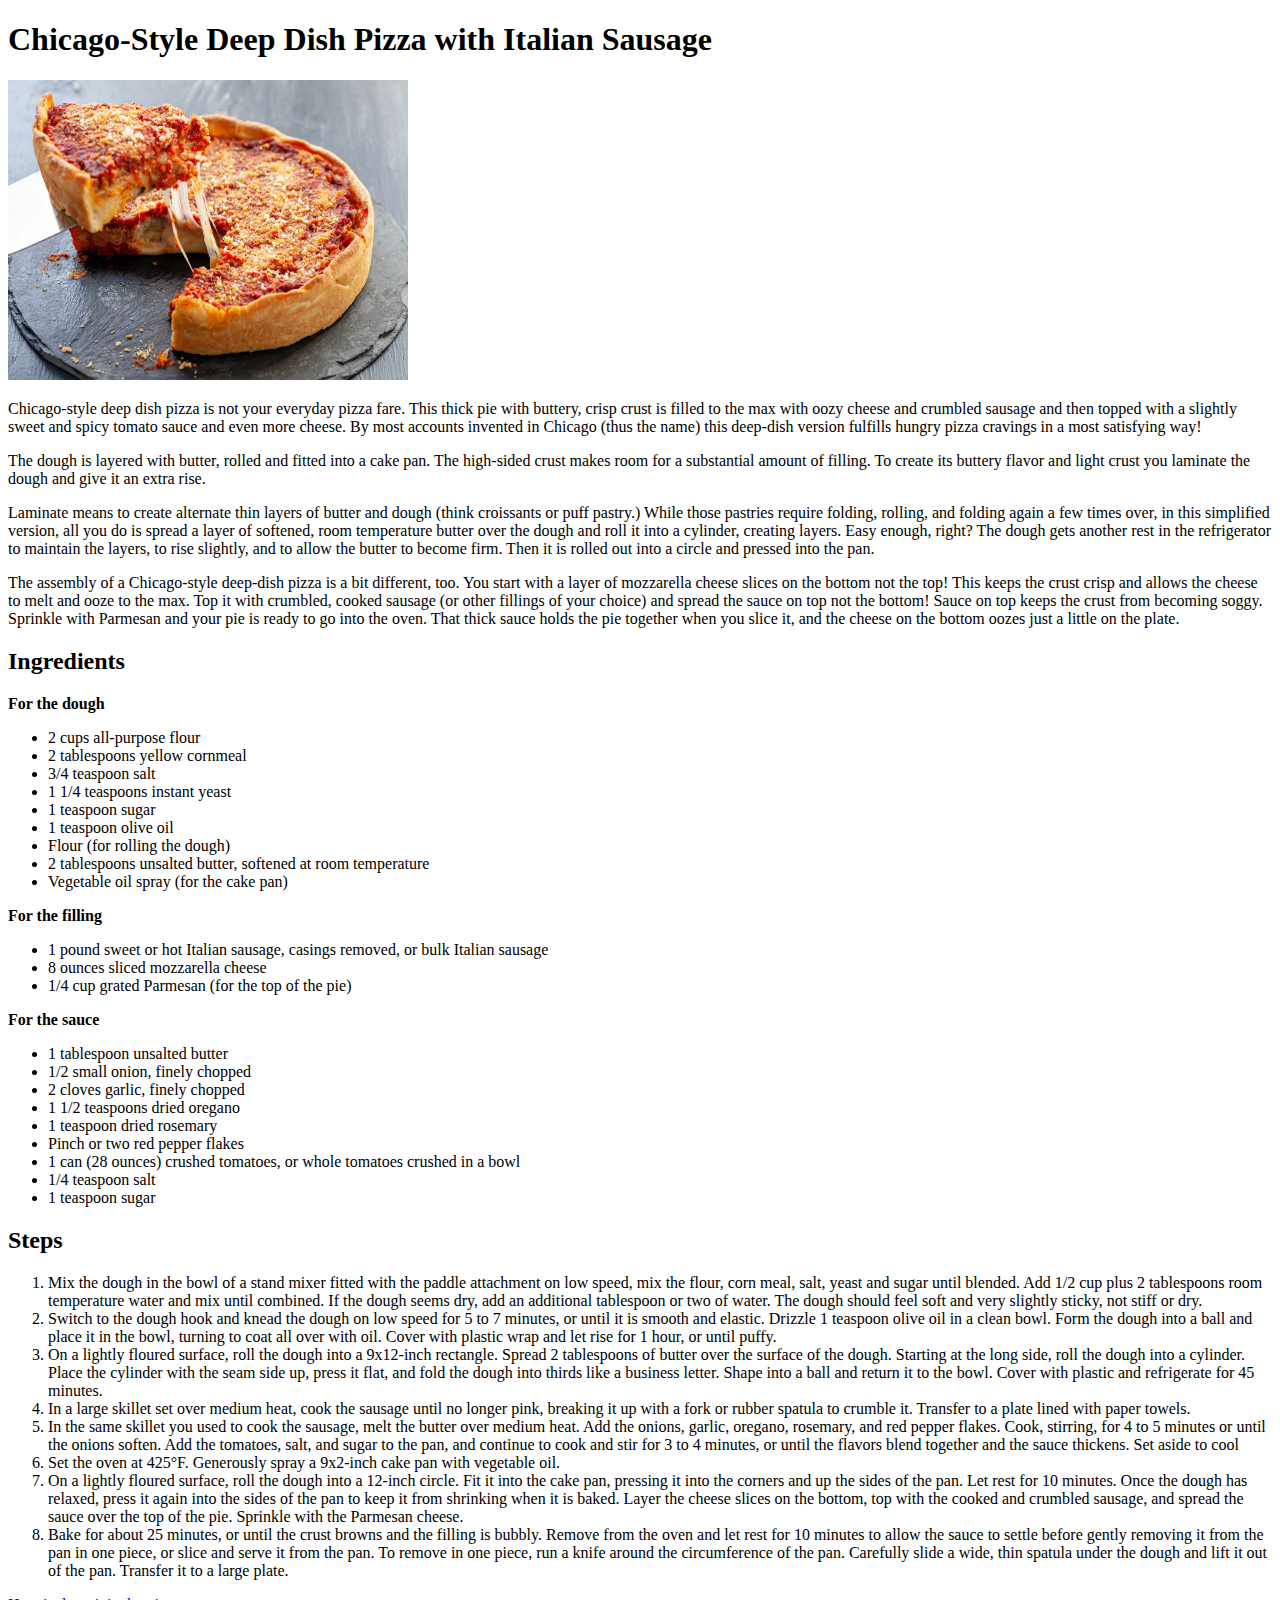
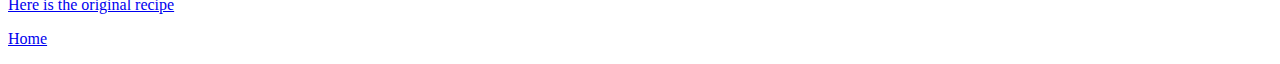
==== recipes/chicago_pizza.html @ c5e842e0 "Finish the contect of the Chicago Pizza recipe" ====
<!DOCTYPE html>
<html lang="en">
    <head>
        <meta charset="utf-8">
        <title>Chicago-Style Deep Dish Pizza with Italian Sausage</title>
    </head>
    <body>
        <h1>Chicago-Style Deep Dish Pizza with Italian Sausage</h1>
        <img src="../img/Chicago_Pizza.jpg" alt="Cooked chicago pizza on a plate" height="300" width="400">
        <p>Chicago-style deep dish pizza is not your everyday pizza fare. This thick pie with buttery, crisp crust is filled to the max with oozy cheese and crumbled sausage and then topped with a slightly sweet and spicy tomato sauce and even more cheese. By most accounts invented in Chicago (thus the name) this deep-dish version fulfills hungry pizza cravings in a most satisfying way!</p>
        <p>The dough is layered with butter, rolled and fitted into a cake pan. The high-sided crust makes room for a substantial amount of filling. To create its buttery flavor and light crust you laminate the dough and give it an extra rise.</p>
        <p>Laminate means to create alternate thin layers of butter and dough (think croissants or puff pastry.) While those pastries require folding, rolling, and folding again a few times over, in this simplified version, all you do is spread a layer of softened, room temperature butter over the dough and roll it into a cylinder, creating layers. Easy enough, right? The dough gets another rest in the refrigerator to maintain the layers, to rise slightly, and to allow the butter to become firm. Then it is rolled out into a circle and pressed into the pan.</p>
        <p>The assembly of a Chicago-style deep-dish pizza is a bit different, too. You start with a layer of mozzarella cheese slices on the bottom not the top! This keeps the crust crisp and allows the cheese to melt and ooze to the max. Top it with crumbled, cooked sausage (or other fillings of your choice) and spread the sauce on top not the bottom! Sauce on top keeps the crust from becoming soggy. Sprinkle with Parmesan and your pie is ready to go into the oven. That thick sauce holds the pie together when you slice it, and the cheese on the bottom oozes just a little on the plate.</p>
        <h2>Ingredients</h2>
        <p><strong>For the dough</strong></p>
        <ul>
            <li>2 cups all-purpose flour</li>
            <li>2 tablespoons yellow cornmeal</li>
            <li>3/4 teaspoon salt</li>
            <li>1 1/4 teaspoons instant yeast</li>
            <li>1 teaspoon sugar</li>
            <li>1 teaspoon olive oil</li>
            <li>Flour (for rolling the dough)</li>
            <li>2 tablespoons unsalted butter, softened at room temperature</li>
            <li>Vegetable oil spray (for the cake pan)</li>
        </ul>
        <p><strong>For the filling</strong></p>
        <ul>
            <li>1 pound sweet or hot Italian sausage, casings removed, or bulk Italian sausage</li>
            <li>8 ounces sliced mozzarella cheese</li>
            <li>1/4 cup grated Parmesan (for the top of the pie)</li>    
        </ul>
        <p><strong>For the sauce</strong></p>
        <ul>
            <li>1 tablespoon unsalted butter</li>
            <li>1/2 small onion, finely chopped</li>
            <li>2 cloves garlic, finely chopped</li>
            <li>1 1/2 teaspoons dried oregano</li>  
            <li>1 teaspoon dried rosemary</li>
            <li>Pinch or two red pepper flakes</li>
            <li>1 can (28 ounces) crushed tomatoes, or whole tomatoes crushed in a bowl</li>
            <li>1/4 teaspoon salt</li>
            <li>1 teaspoon sugar</li>
        </ul>
        <h2>Steps</h2>
        <ol>
            <li>Mix the dough in the bowl of a stand mixer fitted with the paddle attachment on low speed, mix the flour, corn meal, salt, yeast and sugar until blended. Add 1/2 cup plus 2 tablespoons room temperature water and mix until combined. If the dough seems dry, add an additional tablespoon or two of water. The dough should feel soft and very slightly sticky, not stiff or dry.</li>
            <li>Switch to the dough hook and knead the dough on low speed for 5 to 7 minutes, or until it is smooth and elastic. Drizzle 1 teaspoon olive oil in a clean bowl. Form the dough into a ball and place it in the bowl, turning to coat all over with oil. Cover with plastic wrap and let rise for 1 hour, or until puffy.</li>
            <li>On a lightly floured surface, roll the dough into a 9x12-inch rectangle. Spread 2 tablespoons of butter over the surface of the dough. Starting at the long side, roll the dough into a cylinder. Place the cylinder with the seam side up, press it flat, and fold the dough into thirds like a business letter. Shape into a ball and return it to the bowl. Cover with plastic and refrigerate for 45 minutes.</li>
            <li>In a large skillet set over medium heat, cook the sausage until no longer pink, breaking it up with a fork or rubber spatula to crumble it. Transfer to a plate lined with paper towels.</li>
            <li>In the same skillet you used to cook the sausage, melt the butter over medium heat. Add the onions, garlic, oregano, rosemary, and red pepper flakes. Cook, stirring, for 4 to 5 minutes or until the onions soften. Add the tomatoes, salt, and sugar to the pan, and continue to cook and stir for 3 to 4 minutes, or until the flavors blend together and the sauce thickens. Set aside to cool</li>
            <li>Set the oven at 425°F. Generously spray a 9x2-inch cake pan with vegetable oil.</li>
            <li>On a lightly floured surface, roll the dough into a 12-inch circle. Fit it into the cake pan, pressing it into the corners and up the sides of the pan. Let rest for 10 minutes. Once the dough has relaxed, press it again into the sides of the pan to keep it from shrinking when it is baked. Layer the cheese slices on the bottom, top with the cooked and crumbled sausage, and spread the sauce over the top of the pie. Sprinkle with the Parmesan cheese.</li>
            <li>Bake for about 25 minutes, or until the crust browns and the filling is bubbly. Remove from the oven and let rest for 10 minutes to allow the sauce to settle before gently removing it from the pan in one piece, or slice and serve it from the pan. To remove in one piece, run a knife around the circumference of the pan. Carefully slide a wide, thin spatula under the dough and lift it out of the pan. Transfer it to a large plate.</li>
        </ol>
        <p><a href="https://www.simplyrecipes.com/chicago-style-deep-dish-pizza-with-italian-sausage-5115964">Here is the original recipe</a> </p>
        <p><a href="../index.html">Home</a></p>
    </body>
</html>
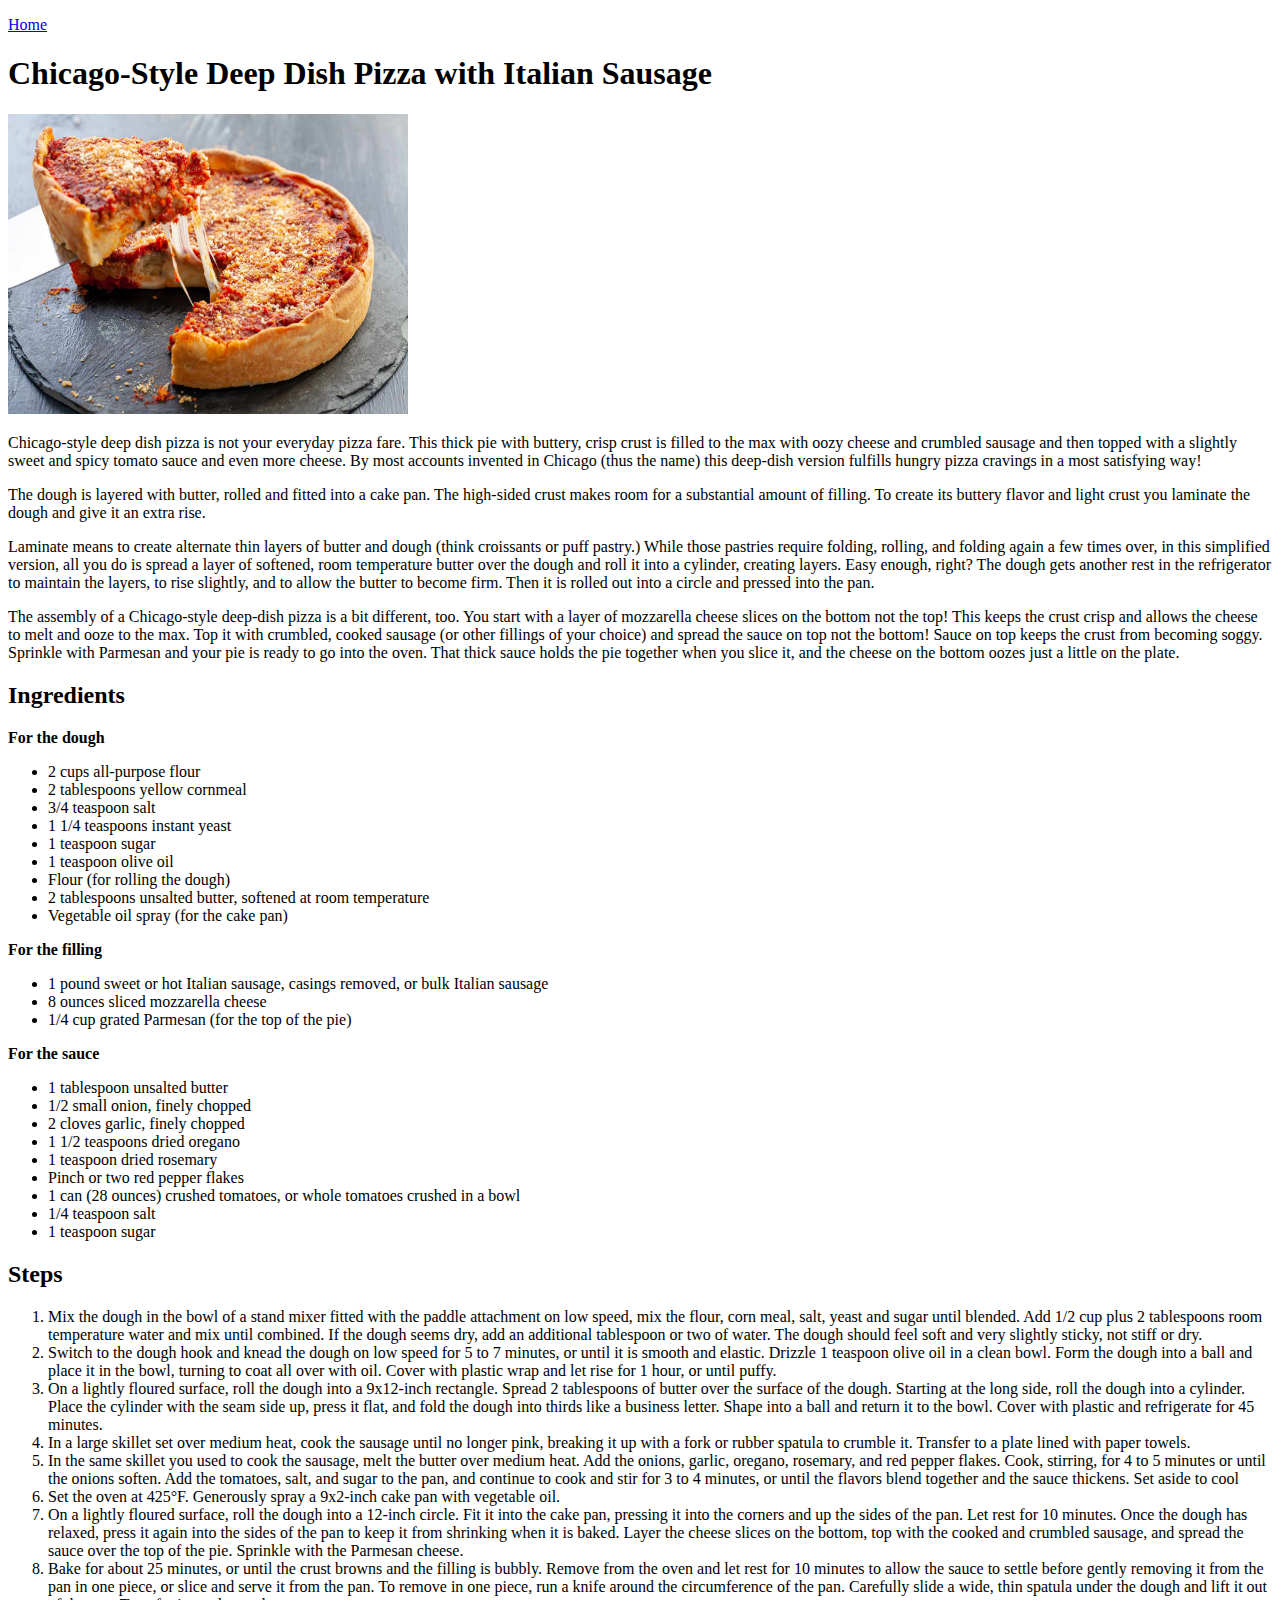
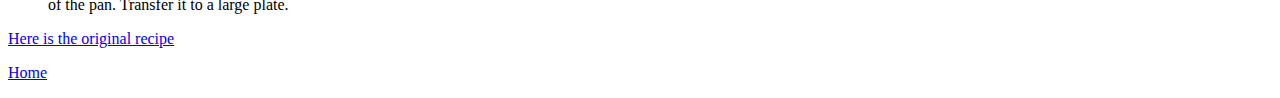
==== commit 098b2098: "Add an image to a main page for it to look prettier. Add Home button on recipe pages on top to navig" ====
--- a/recipes/chicago_pizza.html
+++ b/recipes/chicago_pizza.html
@@ -5,6 +5,7 @@
         <title>Chicago-Style Deep Dish Pizza with Italian Sausage</title>
     </head>
     <body>
+        <p><a href="../index.html">Home</a></p>
         <h1>Chicago-Style Deep Dish Pizza with Italian Sausage</h1>
         <img src="../img/Chicago_Pizza.jpg" alt="Cooked chicago pizza on a plate" height="300" width="400">
         <p>Chicago-style deep dish pizza is not your everyday pizza fare. This thick pie with buttery, crisp crust is filled to the max with oozy cheese and crumbled sausage and then topped with a slightly sweet and spicy tomato sauce and even more cheese. By most accounts invented in Chicago (thus the name) this deep-dish version fulfills hungry pizza cravings in a most satisfying way!</p>
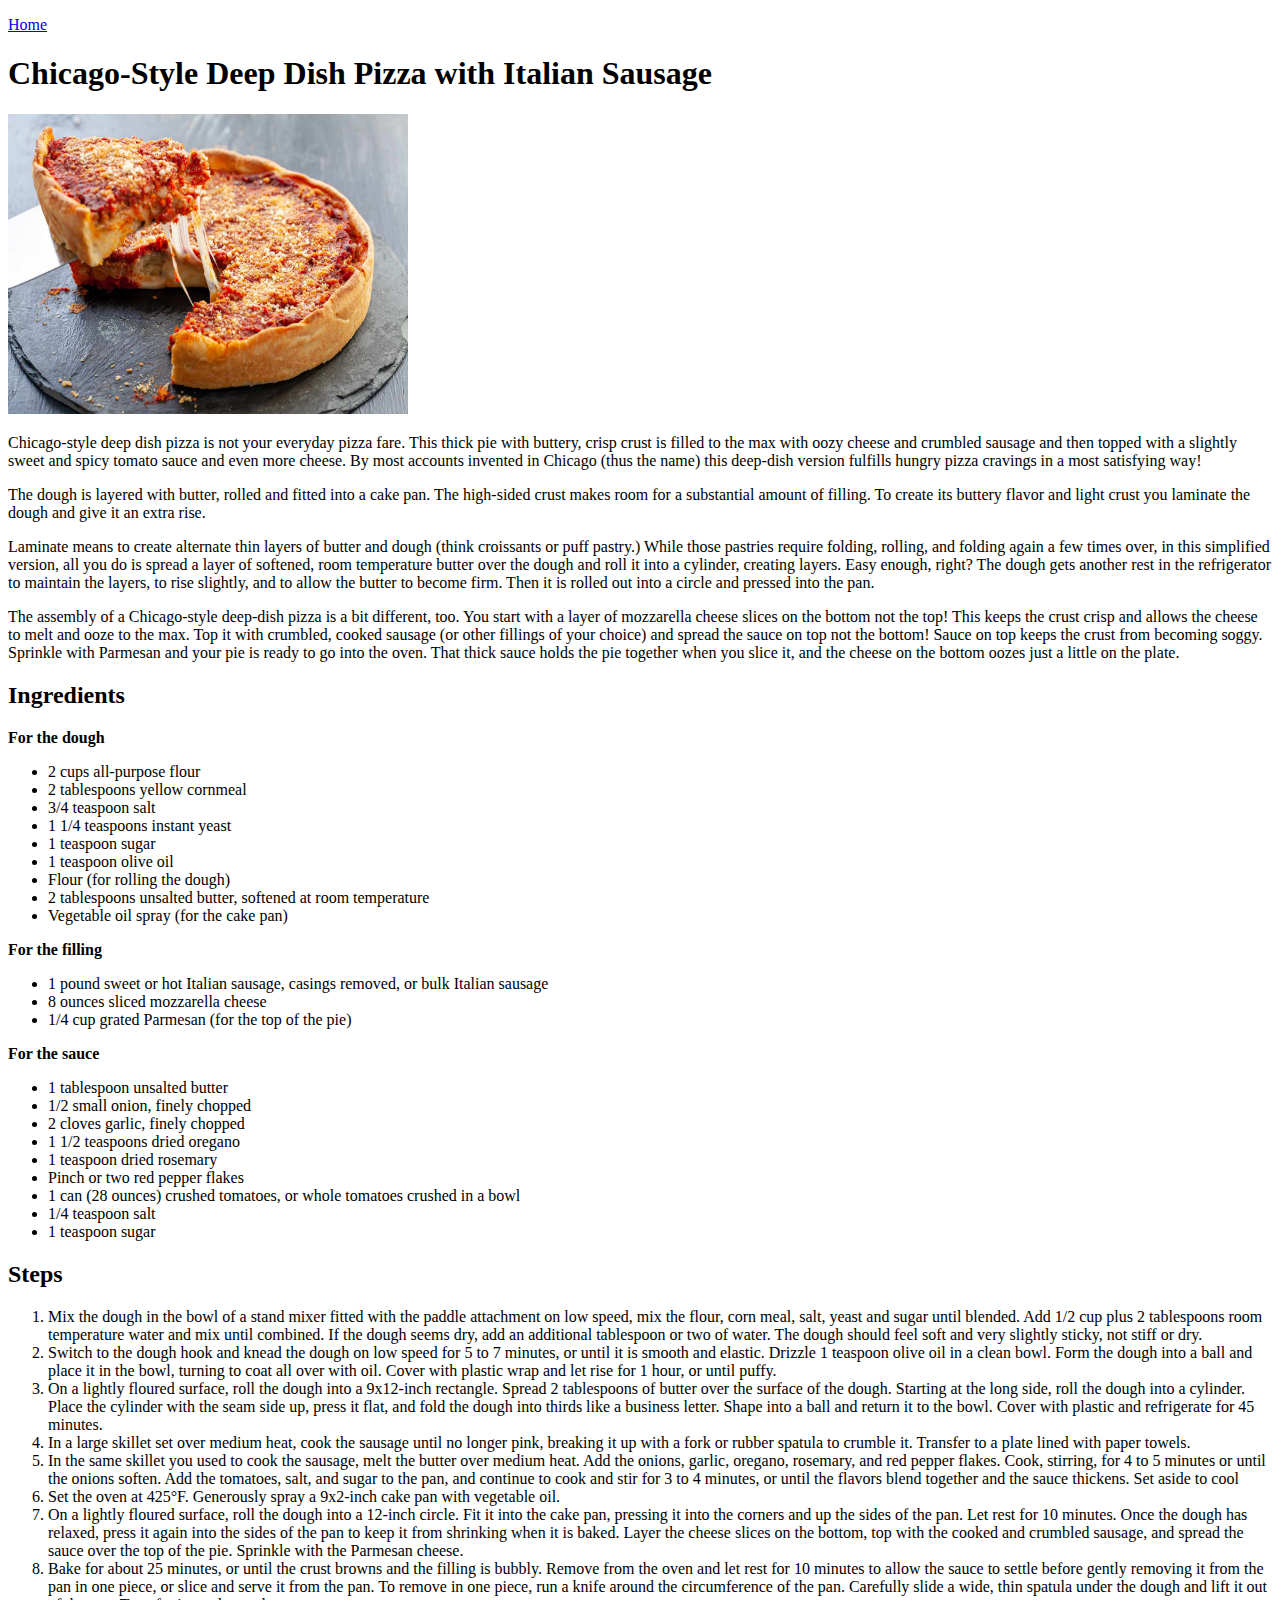
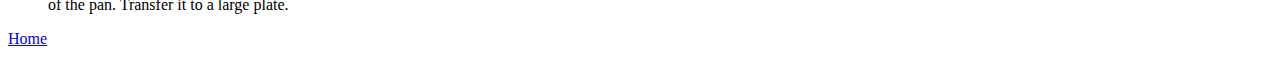
==== commit 9215b484: "Delete links to orig recipes. I guess that is a reason I can not see the page via github" ====
--- a/recipes/chicago_pizza.html
+++ b/recipes/chicago_pizza.html
@@ -54,7 +54,6 @@
             <li>On a lightly floured surface, roll the dough into a 12-inch circle. Fit it into the cake pan, pressing it into the corners and up the sides of the pan. Let rest for 10 minutes. Once the dough has relaxed, press it again into the sides of the pan to keep it from shrinking when it is baked. Layer the cheese slices on the bottom, top with the cooked and crumbled sausage, and spread the sauce over the top of the pie. Sprinkle with the Parmesan cheese.</li>
             <li>Bake for about 25 minutes, or until the crust browns and the filling is bubbly. Remove from the oven and let rest for 10 minutes to allow the sauce to settle before gently removing it from the pan in one piece, or slice and serve it from the pan. To remove in one piece, run a knife around the circumference of the pan. Carefully slide a wide, thin spatula under the dough and lift it out of the pan. Transfer it to a large plate.</li>
         </ol>
-        <p><a href="https://www.simplyrecipes.com/chicago-style-deep-dish-pizza-with-italian-sausage-5115964">Here is the original recipe</a> </p>
         <p><a href="../index.html">Home</a></p>
     </body>
 </html>